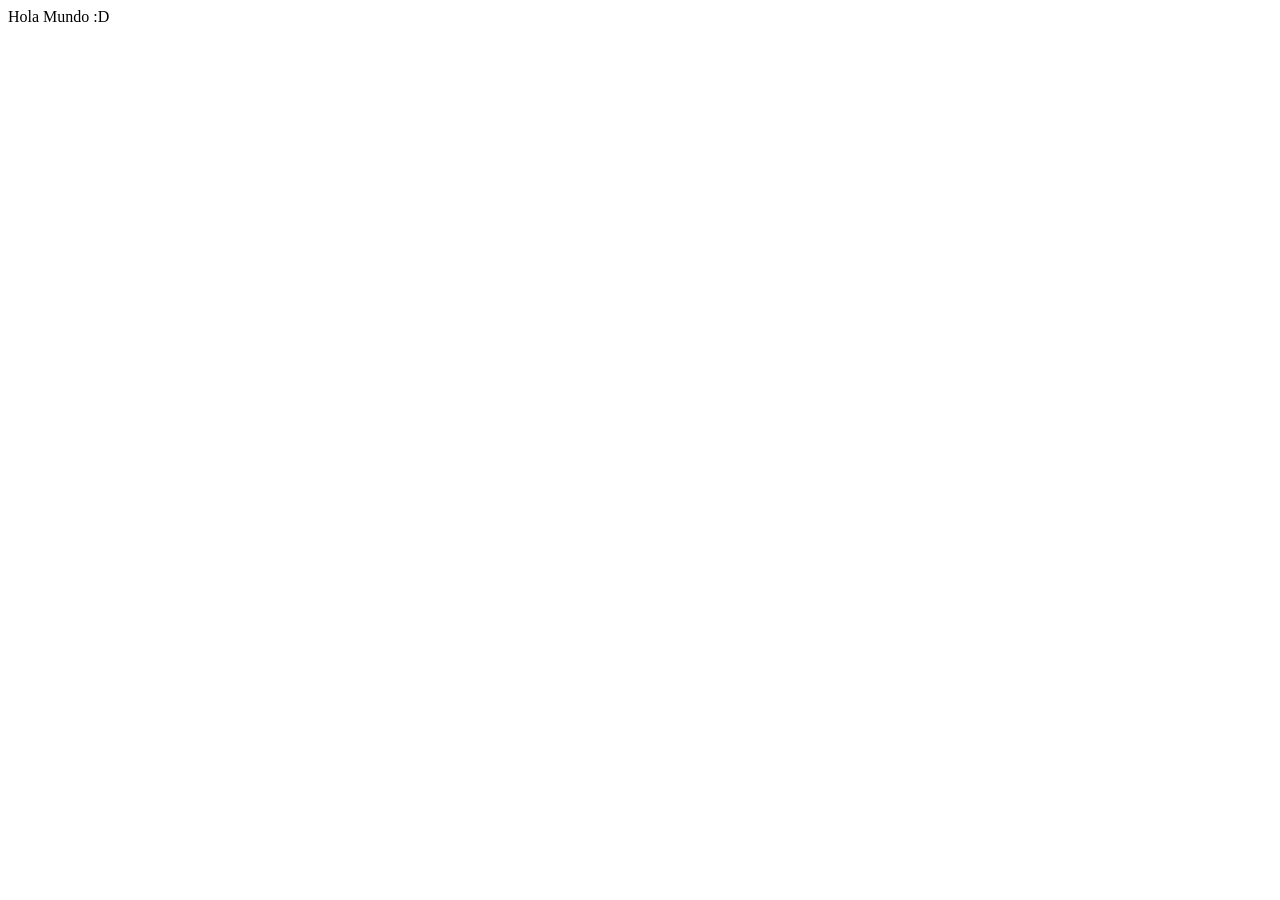
==== index.html @ f2d8c84a "mi primer hola mundo :D" ====
<!DOCTYPE html>
<html lang="en">
<head>
    <!-- todo lo que esta dentro del head es metadatos, solo informacion -->
    <meta charset="UTF-8">
    <meta name="viewport" content="width=device-width, initial-scale=1.0">
    <title>Manzana</title>
</head>
<body>
    <!-- todo lo que esta dentro de body son vizsuales -->

    Hola Mundo :D
</body>
</html>
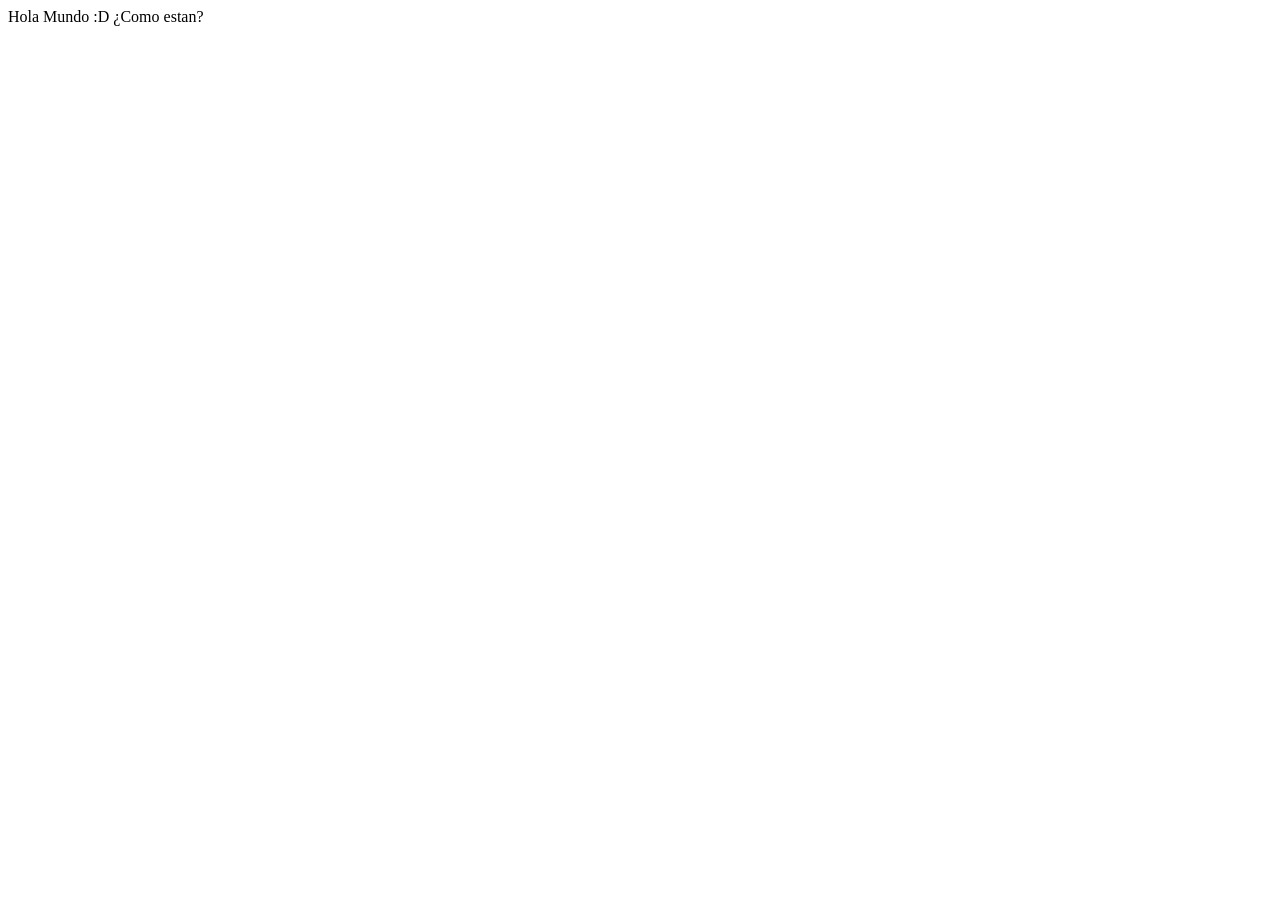
==== commit 6d3dc43b: "recorgando el commit" ====
--- a/index.html
+++ b/index.html
@@ -9,6 +9,6 @@
 <body>
     <!-- todo lo que esta dentro de body son vizsuales -->
 
-    Hola Mundo :D
+    Hola Mundo :D ¿Como estan?
 </body>
 </html>
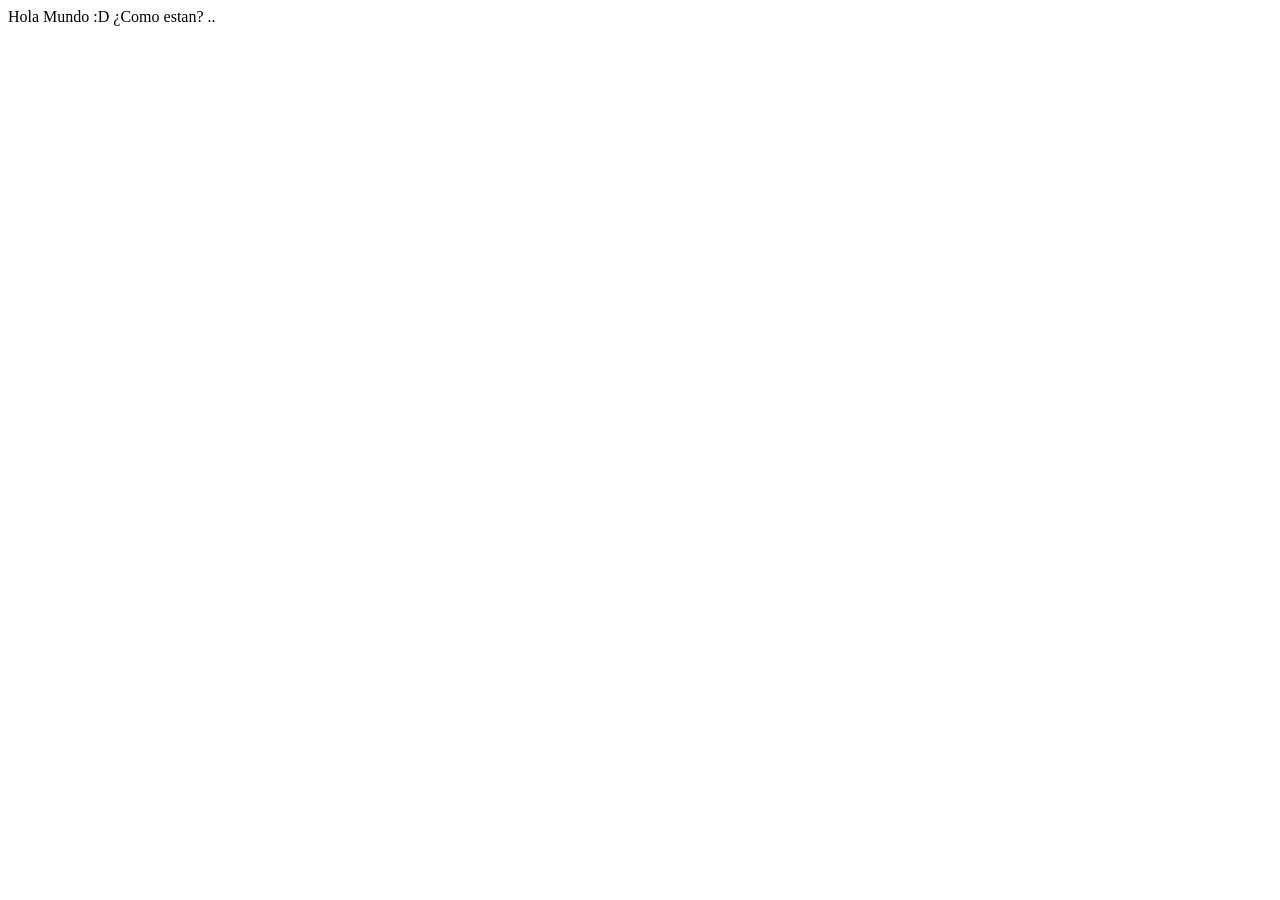
==== commit 4d398d9e: "meta data actualizada" ====
--- a/index.html
+++ b/index.html
@@ -4,11 +4,28 @@
     <!-- todo lo que esta dentro del head es metadatos, solo informacion -->
     <meta charset="UTF-8">
     <meta name="viewport" content="width=device-width, initial-scale=1.0">
-    <title>Manzana</title>
-</head>
+    
+    <!-- motores de busqueda datos:+- -->
+      
+    <!-- Descripcion de la pagina -->
+         <meta name="description" content="Es conocida por diseñar, desarrollar y vender productos de electrónica de consumo, software y servicios en línea. Entre sus productos más emblemáticos se encuentran el iPhone, el Mac, el iPad, el Apple Watch y los AirPods. En cuanto a software, destacan sistemas operativos como macOS, iOS e iPadOS, así como aplicaciones como iTunes, iCloud y la suite iWork.">
+         
+         <!-- Paralabras clave para busqueda -->
+          <meta name="keywords" content="Manzana , Telefonos , relojes , comodidad , tecnologia , futuro">
+          
+          <!--titulo de un link a la hora de enviar | open graph -->
+          <meta property="og:title" content="">
+          <!-- descripcion del link -->
+           <meta property="og:descripcion" content="">
+           <!-- url del link -->
+            <meta property="og:url" content="">
+          
+          
+          <title>Manzana</title>
+        </head>
 <body>
     <!-- todo lo que esta dentro de body son vizsuales -->
 
-    Hola Mundo :D ¿Como estan?
+    Hola Mundo :D ¿Como estan? ..
 </body>
 </html>
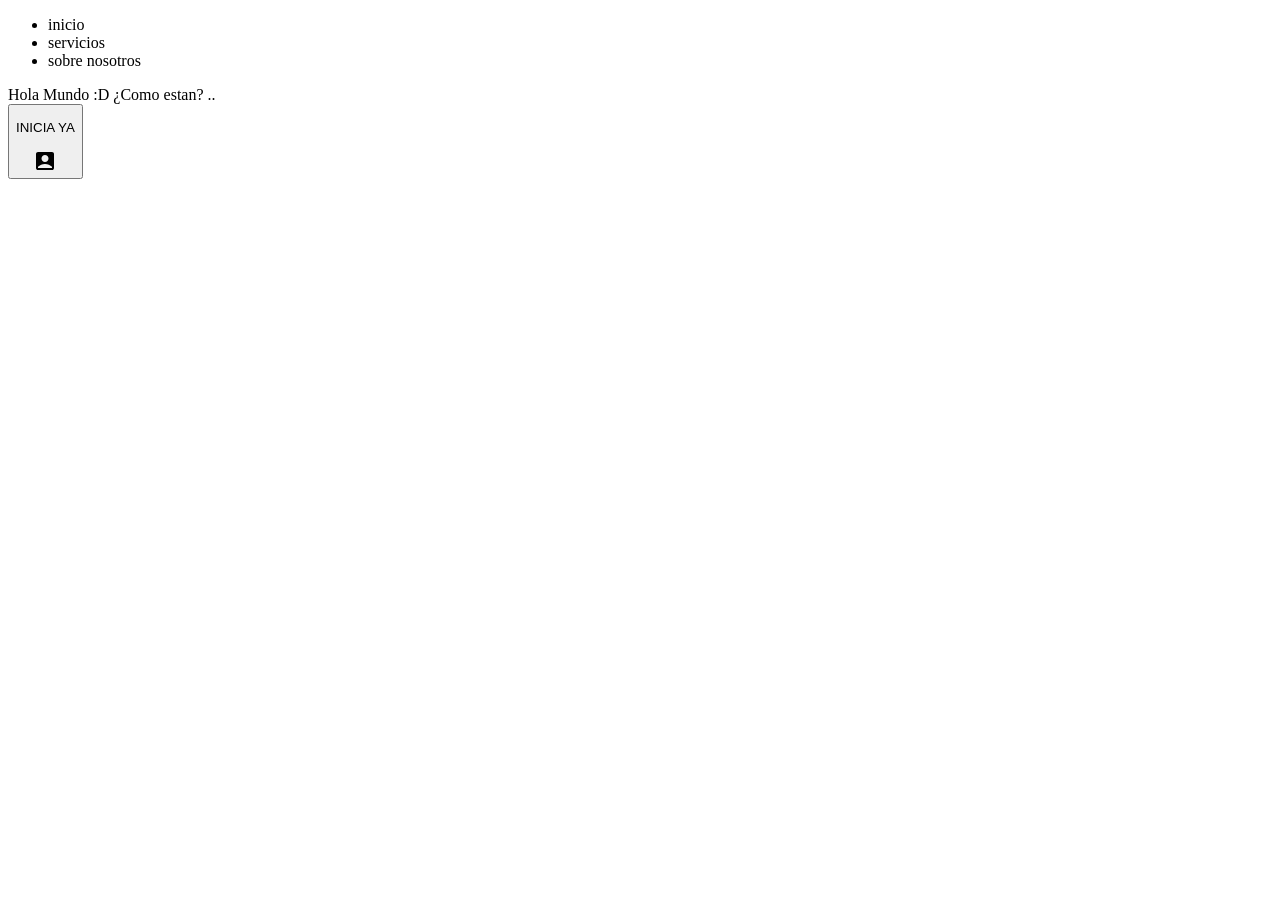
==== commit 2ef9831f: "botones y div" ====
--- a/index.html
+++ b/index.html
@@ -25,7 +25,28 @@
         </head>
 <body>
     <!-- todo lo que esta dentro de body son vizsuales -->
+ 
+    <!-- Elementos visuales -->
+     <div>
+        <!-- varios textos (Ejemplo: menu) -->
+        <ul>
+            <li>inicio</li>
+            <li>servicios</li>
+            <li>sobre nosotros</li>
+        </ul>
+
+
+     </div>
+
 
     Hola Mundo :D ¿Como estan? ..
+<!-- boton  -->
+    <div>
+        <button>
+            <p>INICIA YA</p>
+            <svg xmlns="http://www.w3.org/2000/svg" width="24" height="24" viewBox="0 0 24 24"><path fill="currentColor" d="M12 13q1.45 0 2.475-1.025T15.5 9.5t-1.025-2.475T12 6T9.525 7.025T8.5 9.5t1.025 2.475T12 13m-7 8q-.825 0-1.412-.587T3 19V5q0-.825.588-1.412T5 3h14q.825 0 1.413.588T21 5v14q0 .825-.587 1.413T19 21zm0-2h14v-1.15q-1.35-1.325-3.137-2.087T12 15t-3.863.763T5 17.85z"/></svg>
+        
+        </button>
+    </div>
 </body>
 </html>
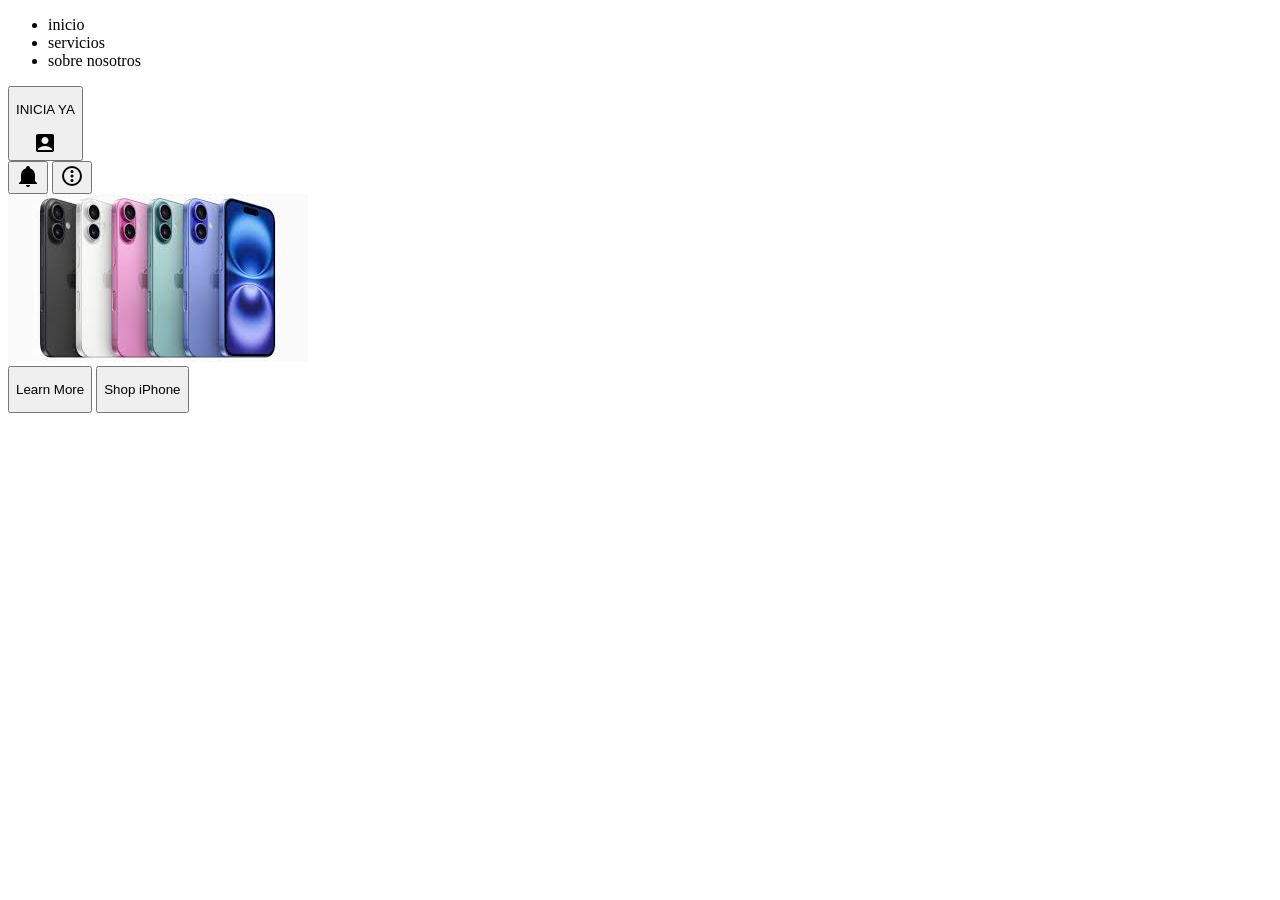
==== commit 8b6e471a: "pagina actu" ====
--- a/index.html
+++ b/index.html
@@ -34,12 +34,7 @@
             <li>servicios</li>
             <li>sobre nosotros</li>
         </ul>
-
-
      </div>
-
-
-    Hola Mundo :D ¿Como estan? ..
 <!-- boton  -->
     <div>
         <button>
@@ -48,5 +43,26 @@
         
         </button>
     </div>
+
+<div>
+    <button><svg xmlns="http://www.w3.org/2000/svg" width="24" height="24" viewBox="0 0 24 24"><path fill="currentColor" d="M21 19v1H3v-1l2-2v-6c0-3.1 2.03-5.83 5-6.71V4a2 2 0 0 1 2-2a2 2 0 0 1 2 2v.29c2.97.88 5 3.61 5 6.71v6zm-7 2a2 2 0 0 1-2 2a2 2 0 0 1-2-2"/></svg></button>
+
+    <button><svg xmlns="http://www.w3.org/2000/svg" width="24" height="24" viewBox="0 0 24 24"><path fill="currentColor" d="M10.5 12a1.5 1.5 0 0 1 1.5-1.5a1.5 1.5 0 0 1 1.5 1.5a1.5 1.5 0 0 1-1.5 1.5a1.5 1.5 0 0 1-1.5-1.5m0 4.5A1.5 1.5 0 0 1 12 15a1.5 1.5 0 0 1 1.5 1.5A1.5 1.5 0 0 1 12 18a1.5 1.5 0 0 1-1.5-1.5m0-9A1.5 1.5 0 0 1 12 6a1.5 1.5 0 0 1 1.5 1.5A1.5 1.5 0 0 1 12 9a1.5 1.5 0 0 1-1.5-1.5M12 2a10 10 0 0 1 10 10a10 10 0 0 1-10 10A10 10 0 0 1 2 12A10 10 0 0 1 12 2m0 2a8 8 0 0 0-8 8a8 8 0 0 0 8 8a8 8 0 0 0 8-8a8 8 0 0 0-8-8"/></svg></button>
+</div>
+
+<div>
+    <img src="[data-uri]" alt="">
+</div>
+<div> 
+    <button> 
+        <p>Learn More</p>
+    </button>
+    <button> 
+        <p>Shop iPhone</p>
+    </button>
+</div>
+
+
+
 </body>
 </html>
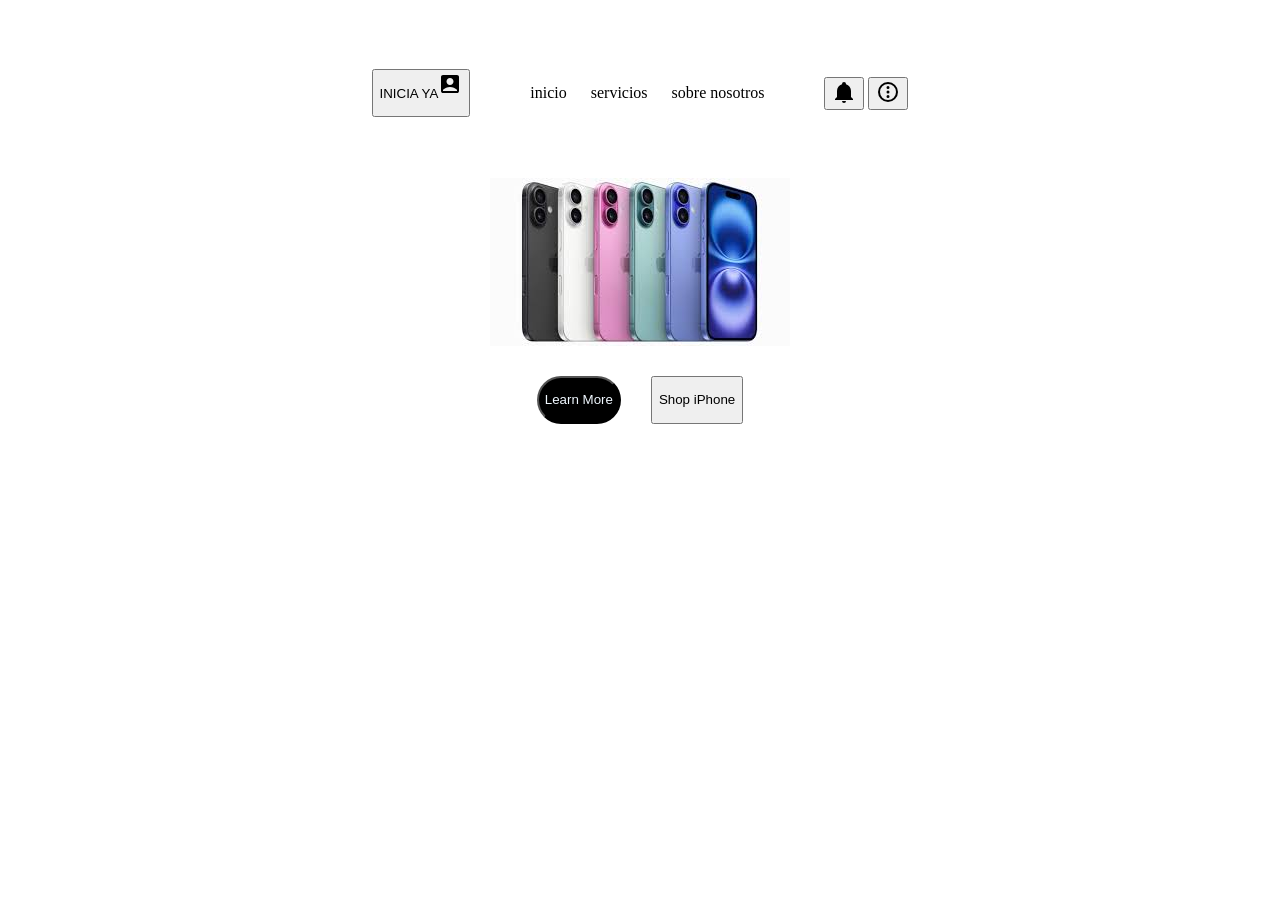
==== commit 3a7a68d4: "Clase" ====
--- a/index.html
+++ b/index.html
@@ -1,68 +1,85 @@
 <!DOCTYPE html>
 <html lang="en">
+
 <head>
     <!-- todo lo que esta dentro del head es metadatos, solo informacion -->
     <meta charset="UTF-8">
     <meta name="viewport" content="width=device-width, initial-scale=1.0">
-    
+    <link rel="stylesheet" href="style.css">
     <!-- motores de busqueda datos:+- -->
-      
+
     <!-- Descripcion de la pagina -->
-         <meta name="description" content="Es conocida por diseñar, desarrollar y vender productos de electrónica de consumo, software y servicios en línea. Entre sus productos más emblemáticos se encuentran el iPhone, el Mac, el iPad, el Apple Watch y los AirPods. En cuanto a software, destacan sistemas operativos como macOS, iOS e iPadOS, así como aplicaciones como iTunes, iCloud y la suite iWork.">
-         
-         <!-- Paralabras clave para busqueda -->
-          <meta name="keywords" content="Manzana , Telefonos , relojes , comodidad , tecnologia , futuro">
-          
-          <!--titulo de un link a la hora de enviar | open graph -->
-          <meta property="og:title" content="">
-          <!-- descripcion del link -->
-           <meta property="og:descripcion" content="">
-           <!-- url del link -->
-            <meta property="og:url" content="">
-          
-          
-          <title>Manzana</title>
-        </head>
+    <meta name="description"
+        content="Es conocida por diseñar, desarrollar y vender productos de electrónica de consumo, software y servicios en línea. Entre sus productos más emblemáticos se encuentran el iPhone, el Mac, el iPad, el Apple Watch y los AirPods. En cuanto a software, destacan sistemas operativos como macOS, iOS e iPadOS, así como aplicaciones como iTunes, iCloud y la suite iWork.">
+
+    <!-- Paralabras clave para busqueda -->
+    <meta name="keywords" content="Manzana , Telefonos , relojes , comodidad , tecnologia , futuro">
+
+    <!--titulo de un link a la hora de enviar | open graph -->
+    <meta property="og:title" content="">
+    <!-- descripcion del link -->
+    <meta property="og:descripcion" content="">
+    <!-- url del link -->
+    <meta property="og:url" content="">
+
+
+    <title>Manzana</title>
+</head>
+
 <body>
     <!-- todo lo que esta dentro de body son vizsuales -->
- 
+
     <!-- Elementos visuales -->
-     <div>
+    <div class="Barra">
+          
+        <button class="Inicio">
+            <p>INICIA YA</p>
+            <svg xmlns="http://www.w3.org/2000/svg" width="24" height="24" viewBox="0 0 24 24">
+                <path fill="currentColor"
+                    d="M12 13q1.45 0 2.475-1.025T15.5 9.5t-1.025-2.475T12 6T9.525 7.025T8.5 9.5t1.025 2.475T12 13m-7 8q-.825 0-1.412-.587T3 19V5q0-.825.588-1.412T5 3h14q.825 0 1.413.588T21 5v14q0 .825-.587 1.413T19 21zm0-2h14v-1.15q-1.35-1.325-3.137-2.087T12 15t-3.863.763T5 17.85z" />
+            </svg>
+
+        </button>
+        
         <!-- varios textos (Ejemplo: menu) -->
-        <ul>
+        <ul class="Options">
             <li>inicio</li>
             <li>servicios</li>
             <li>sobre nosotros</li>
         </ul>
-     </div>
-<!-- boton  -->
-    <div>
+<div class="BotonesB">
+         <button>
+            <svg xmlns="http://www.w3.org/2000/svg" width="24" height="24" viewBox="0 0 24 24">
+                <path fill="currentColor"
+                    d="M21 19v1H3v-1l2-2v-6c0-3.1 2.03-5.83 5-6.71V4a2 2 0 0 1 2-2a2 2 0 0 1 2 2v.29c2.97.88 5 3.61 5 6.71v6zm-7 2a2 2 0 0 1-2 2a2 2 0 0 1-2-2" />
+            </svg></button>
+
         <button>
-            <p>INICIA YA</p>
-            <svg xmlns="http://www.w3.org/2000/svg" width="24" height="24" viewBox="0 0 24 24"><path fill="currentColor" d="M12 13q1.45 0 2.475-1.025T15.5 9.5t-1.025-2.475T12 6T9.525 7.025T8.5 9.5t1.025 2.475T12 13m-7 8q-.825 0-1.412-.587T3 19V5q0-.825.588-1.412T5 3h14q.825 0 1.413.588T21 5v14q0 .825-.587 1.413T19 21zm0-2h14v-1.15q-1.35-1.325-3.137-2.087T12 15t-3.863.763T5 17.85z"/></svg>
-        
+            <svg xmlns="http://www.w3.org/2000/svg" width="24" height="24" viewBox="0 0 24 24">
+                <path fill="currentColor"
+                    d="M10.5 12a1.5 1.5 0 0 1 1.5-1.5a1.5 1.5 0 0 1 1.5 1.5a1.5 1.5 0 0 1-1.5 1.5a1.5 1.5 0 0 1-1.5-1.5m0 4.5A1.5 1.5 0 0 1 12 15a1.5 1.5 0 0 1 1.5 1.5A1.5 1.5 0 0 1 12 18a1.5 1.5 0 0 1-1.5-1.5m0-9A1.5 1.5 0 0 1 12 6a1.5 1.5 0 0 1 1.5 1.5A1.5 1.5 0 0 1 12 9a1.5 1.5 0 0 1-1.5-1.5M12 2a10 10 0 0 1 10 10a10 10 0 0 1-10 10A10 10 0 0 1 2 12A10 10 0 0 1 12 2m0 2a8 8 0 0 0-8 8a8 8 0 0 0 8 8a8 8 0 0 0 8-8a8 8 0 0 0-8-8" />
+            </svg></button>
+            </div>
+    </div>
+    <!-- boton  -->
+   
+
+   <div class="Si">
+    <div class="ImagenCen">
+        <img src="[data-uri]"
+            alt="">
+    </div>
+    <div class="CompraBo">
+        <button class="Learn">
+            <p>Learn More</p>
+        </button>
+        <button>
+            <p>Shop iPhone</p>
         </button>
     </div>
-
-<div>
-    <button><svg xmlns="http://www.w3.org/2000/svg" width="24" height="24" viewBox="0 0 24 24"><path fill="currentColor" d="M21 19v1H3v-1l2-2v-6c0-3.1 2.03-5.83 5-6.71V4a2 2 0 0 1 2-2a2 2 0 0 1 2 2v.29c2.97.88 5 3.61 5 6.71v6zm-7 2a2 2 0 0 1-2 2a2 2 0 0 1-2-2"/></svg></button>
-
-    <button><svg xmlns="http://www.w3.org/2000/svg" width="24" height="24" viewBox="0 0 24 24"><path fill="currentColor" d="M10.5 12a1.5 1.5 0 0 1 1.5-1.5a1.5 1.5 0 0 1 1.5 1.5a1.5 1.5 0 0 1-1.5 1.5a1.5 1.5 0 0 1-1.5-1.5m0 4.5A1.5 1.5 0 0 1 12 15a1.5 1.5 0 0 1 1.5 1.5A1.5 1.5 0 0 1 12 18a1.5 1.5 0 0 1-1.5-1.5m0-9A1.5 1.5 0 0 1 12 6a1.5 1.5 0 0 1 1.5 1.5A1.5 1.5 0 0 1 12 9a1.5 1.5 0 0 1-1.5-1.5M12 2a10 10 0 0 1 10 10a10 10 0 0 1-10 10A10 10 0 0 1 2 12A10 10 0 0 1 12 2m0 2a8 8 0 0 0-8 8a8 8 0 0 0 8 8a8 8 0 0 0 8-8a8 8 0 0 0-8-8"/></svg></button>
-</div>
-
-<div>
-    <img src="[data-uri]" alt="">
-</div>
-<div> 
-    <button> 
-        <p>Learn More</p>
-    </button>
-    <button> 
-        <p>Shop iPhone</p>
-    </button>
 </div>
 
 
+</body>
 
-</body>
-</html>
+</html>
--- a/style.css
+++ b/style.css
@@ -0,0 +1,45 @@
+.Options {
+    display: flex;
+    justify-content: center;
+    gap: 24px;
+    padding: 60px;
+    flex-wrap: wrap;
+    list-style: none;
+}
+.Options li {
+    min-width: max-content;
+}
+.Inicio {
+    display: flex;
+}
+.Barra {
+    display: flex;
+    align-items: center;
+    justify-content: center;
+}
+.BotonesB {
+    gap: 25px;
+}
+.ImagenCen {
+    display: flex;
+    justify-content: center;
+   
+
+}
+.CompraBo {
+    display: flex;
+    justify-content: center;
+    gap: 30px; 
+    border-radius: 80px;  
+}
+.Learn {
+    color: aliceblue;
+    background-color: black;
+    border-radius: 80px;
+}
+.Si {
+    display: flex;
+ flex-direction: column;
+ gap: 30px;
+}
+
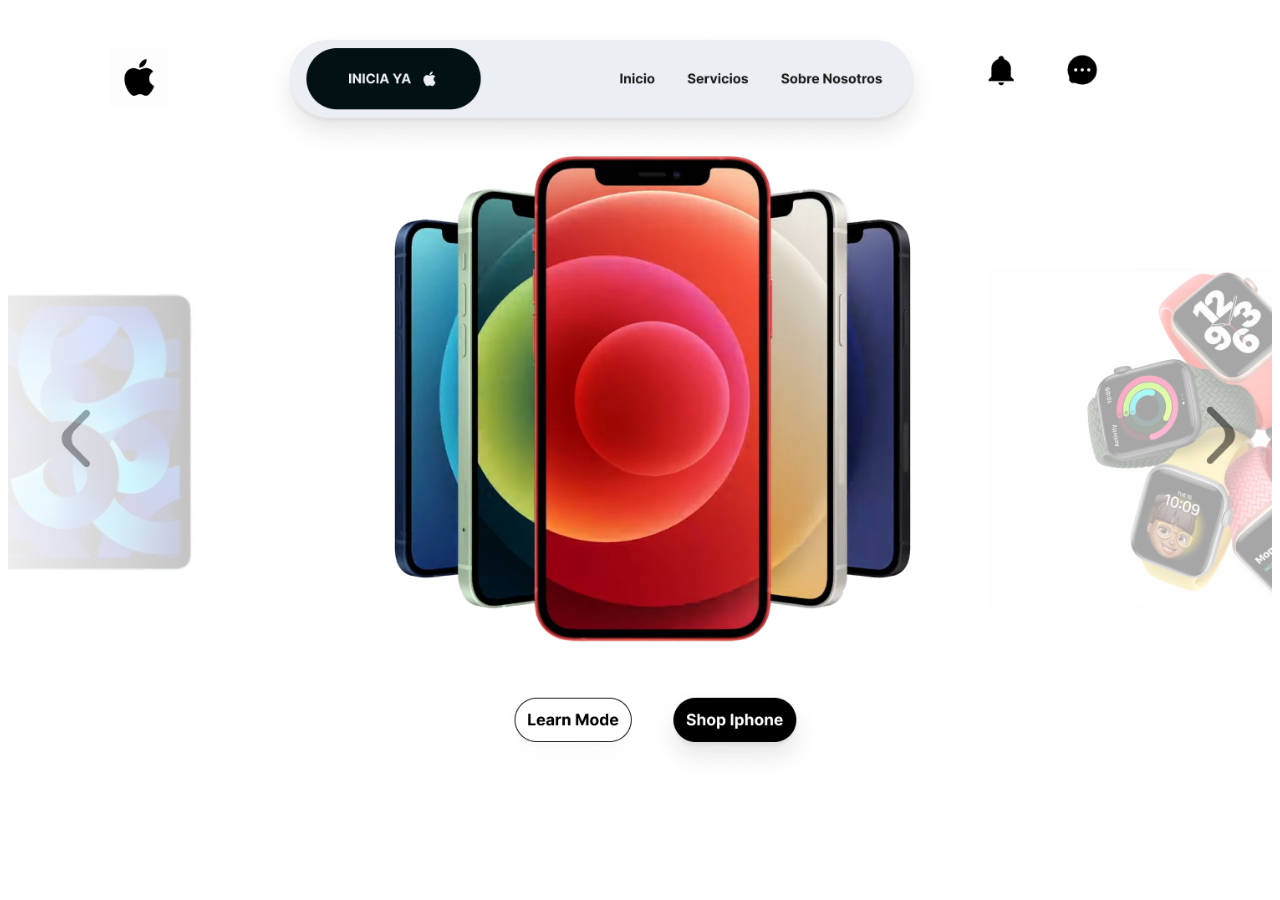
==== commit 5129bd26: "hola" ====
--- a/index.html
+++ b/index.html
@@ -1,85 +1,34 @@
 <!DOCTYPE html>
 <html lang="en">
-
 <head>
     <!-- todo lo que esta dentro del head es metadatos, solo informacion -->
     <meta charset="UTF-8">
     <meta name="viewport" content="width=device-width, initial-scale=1.0">
-    <link rel="stylesheet" href="style.css">
+    
     <!-- motores de busqueda datos:+- -->
-
+      
     <!-- Descripcion de la pagina -->
-    <meta name="description"
-        content="Es conocida por diseñar, desarrollar y vender productos de electrónica de consumo, software y servicios en línea. Entre sus productos más emblemáticos se encuentran el iPhone, el Mac, el iPad, el Apple Watch y los AirPods. En cuanto a software, destacan sistemas operativos como macOS, iOS e iPadOS, así como aplicaciones como iTunes, iCloud y la suite iWork.">
-
-    <!-- Paralabras clave para busqueda -->
-    <meta name="keywords" content="Manzana , Telefonos , relojes , comodidad , tecnologia , futuro">
-
-    <!--titulo de un link a la hora de enviar | open graph -->
-    <meta property="og:title" content="">
-    <!-- descripcion del link -->
-    <meta property="og:descripcion" content="">
-    <!-- url del link -->
-    <meta property="og:url" content="">
-
-
-    <title>Manzana</title>
-</head>
-
+         <meta name="description" content="Es conocida por diseñar, desarrollar y vender productos de electrónica de consumo, software y servicios en línea. Entre sus productos más emblemáticos se encuentran el iPhone, el Mac, el iPad, el Apple Watch y los AirPods. En cuanto a software, destacan sistemas operativos como macOS, iOS e iPadOS, así como aplicaciones como iTunes, iCloud y la suite iWork.">
+         
+         <!-- Paralabras clave para busqueda -->
+          <meta name="keywords" content="Manzana , Telefonos , relojes , comodidad , tecnologia , futuro">
+          
+          <!--titulo de un link a la hora de enviar | open graph -->
+          <meta property="og:title" content="">
+          <!-- descripcion del link -->
+           <meta property="og:descripcion" content="">
+           <!-- url del link -->
+            <meta property="og:url" content="">
+            <link rel="stylesheet" href="style.css">
+          
+          
+          <title>Manzana</title>
+        </head>
 <body>
-    <!-- todo lo que esta dentro de body son vizsuales -->
-
-    <!-- Elementos visuales -->
-    <div class="Barra">
-          
-        <button class="Inicio">
-            <p>INICIA YA</p>
-            <svg xmlns="http://www.w3.org/2000/svg" width="24" height="24" viewBox="0 0 24 24">
-                <path fill="currentColor"
-                    d="M12 13q1.45 0 2.475-1.025T15.5 9.5t-1.025-2.475T12 6T9.525 7.025T8.5 9.5t1.025 2.475T12 13m-7 8q-.825 0-1.412-.587T3 19V5q0-.825.588-1.412T5 3h14q.825 0 1.413.588T21 5v14q0 .825-.587 1.413T19 21zm0-2h14v-1.15q-1.35-1.325-3.137-2.087T12 15t-3.863.763T5 17.85z" />
-            </svg>
-
-        </button>
-        
-        <!-- varios textos (Ejemplo: menu) -->
-        <ul class="Options">
-            <li>inicio</li>
-            <li>servicios</li>
-            <li>sobre nosotros</li>
-        </ul>
-<div class="BotonesB">
-         <button>
-            <svg xmlns="http://www.w3.org/2000/svg" width="24" height="24" viewBox="0 0 24 24">
-                <path fill="currentColor"
-                    d="M21 19v1H3v-1l2-2v-6c0-3.1 2.03-5.83 5-6.71V4a2 2 0 0 1 2-2a2 2 0 0 1 2 2v.29c2.97.88 5 3.61 5 6.71v6zm-7 2a2 2 0 0 1-2 2a2 2 0 0 1-2-2" />
-            </svg></button>
-
-        <button>
-            <svg xmlns="http://www.w3.org/2000/svg" width="24" height="24" viewBox="0 0 24 24">
-                <path fill="currentColor"
-                    d="M10.5 12a1.5 1.5 0 0 1 1.5-1.5a1.5 1.5 0 0 1 1.5 1.5a1.5 1.5 0 0 1-1.5 1.5a1.5 1.5 0 0 1-1.5-1.5m0 4.5A1.5 1.5 0 0 1 12 15a1.5 1.5 0 0 1 1.5 1.5A1.5 1.5 0 0 1 12 18a1.5 1.5 0 0 1-1.5-1.5m0-9A1.5 1.5 0 0 1 12 6a1.5 1.5 0 0 1 1.5 1.5A1.5 1.5 0 0 1 12 9a1.5 1.5 0 0 1-1.5-1.5M12 2a10 10 0 0 1 10 10a10 10 0 0 1-10 10A10 10 0 0 1 2 12A10 10 0 0 1 12 2m0 2a8 8 0 0 0-8 8a8 8 0 0 0 8 8a8 8 0 0 0 8-8a8 8 0 0 0-8-8" />
-            </svg></button>
-            </div>
-    </div>
-    <!-- boton  -->
-   
-
-   <div class="Si">
-    <div class="ImagenCen">
-        <img src="[data-uri]"
-            alt="">
-    </div>
-    <div class="CompraBo">
-        <button class="Learn">
-            <p>Learn More</p>
-        </button>
-        <button>
-            <p>Shop iPhone</p>
-        </button>
-    </div>
-</div>
+   <div>
+    <img class="imga" src="/imagen/MacBook Pro 14_ - 1.png"  alt="">
+   </div>
 
 
 </body>
-
-</html>+</html>
--- a/style.css
+++ b/style.css
@@ -1,45 +1,8 @@
-.Options {
-    display: flex;
-    justify-content: center;
-    gap: 24px;
-    padding: 60px;
-    flex-wrap: wrap;
-    list-style: none;
-}
-.Options li {
-    min-width: max-content;
-}
-.Inicio {
-    display: flex;
-}
-.Barra {
-    display: flex;
-    align-items: center;
-    justify-content: center;
-}
-.BotonesB {
-    gap: 25px;
-}
-.ImagenCen {
-    display: flex;
-    justify-content: center;
-   
-
-}
-.CompraBo {
-    display: flex;
-    justify-content: center;
-    gap: 30px; 
-    border-radius: 80px;  
-}
-.Learn {
-    color: aliceblue;
-    background-color: black;
-    border-radius: 80px;
-}
-.Si {
-    display: flex;
- flex-direction: column;
- gap: 30px;
+.imga{
+    width: 100%;
+    height: 100%;
 }
 
+
+
+
